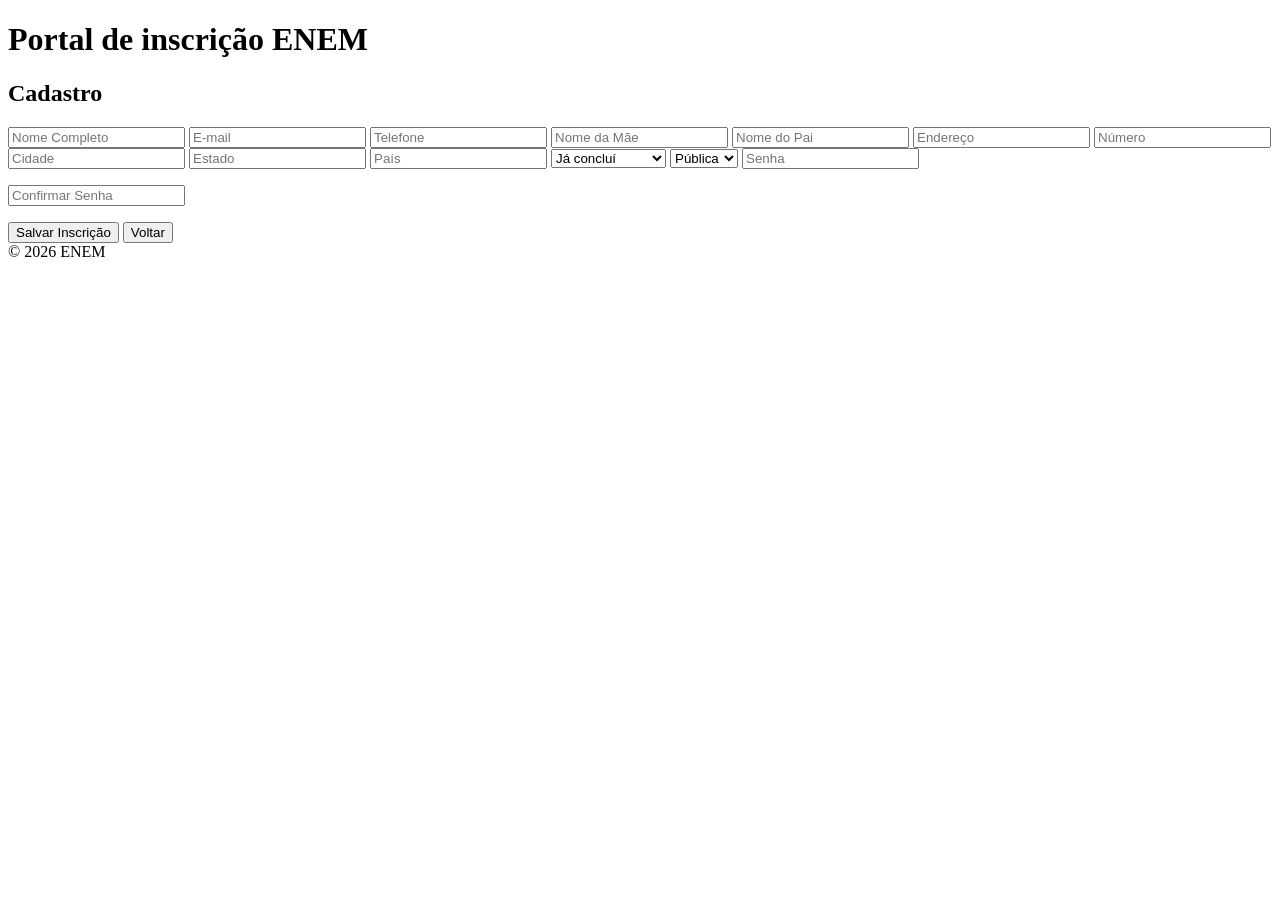
==== html/cadastro.html @ b1a6aa73 "feat: Organização ampla dos códigos" ====
<!DOCTYPE html>
<html>
  <head>
    <title>Cadastro ENEM</title>
    <link rel="stylesheet" href="style.css" />
  </head>
  <body>
    <header>
      <h1>Portal de inscrição ENEM</h1>
    </header>

    <div class="card">
      <h2>Cadastro</h2>

      <input type="text" id="nome" placeholder="Nome Completo" />
      <input type="email" id="emailCad" placeholder="E-mail" />
      <input type="text" placeholder="Telefone" />
      <input type="text" placeholder="Nome da Mãe" />
      <input type="text" placeholder="Nome do Pai" />
      <input type="text" placeholder="Endereço" />
      <input type="text" placeholder="Número" />
      <input type="text" placeholder="Cidade" />
      <input type="text" placeholder="Estado" />
      <input type="text" placeholder="País" />

      <select>
        <option>Já concluí</option>
        <option>Estou cursando</option>
      </select>

      <select>
        <option>Pública</option>
        <option>Privada</option>
      </select>

      <input type="password" id="senha" placeholder="Senha" />
      <p id="erroSenhaCad" class="erro"></p>

      <input type="password" id="confirmar" placeholder="Confirmar Senha" />
      <p id="erroConfirmar" class="erro"></p>

      <button onclick="salvar()">Salvar Inscrição</button>
      <button onclick="voltar()">Voltar</button>
    </div>

    <footer>© 2026 ENEM</footer>

    <script src="script.js"></script>
  </body>
</html>
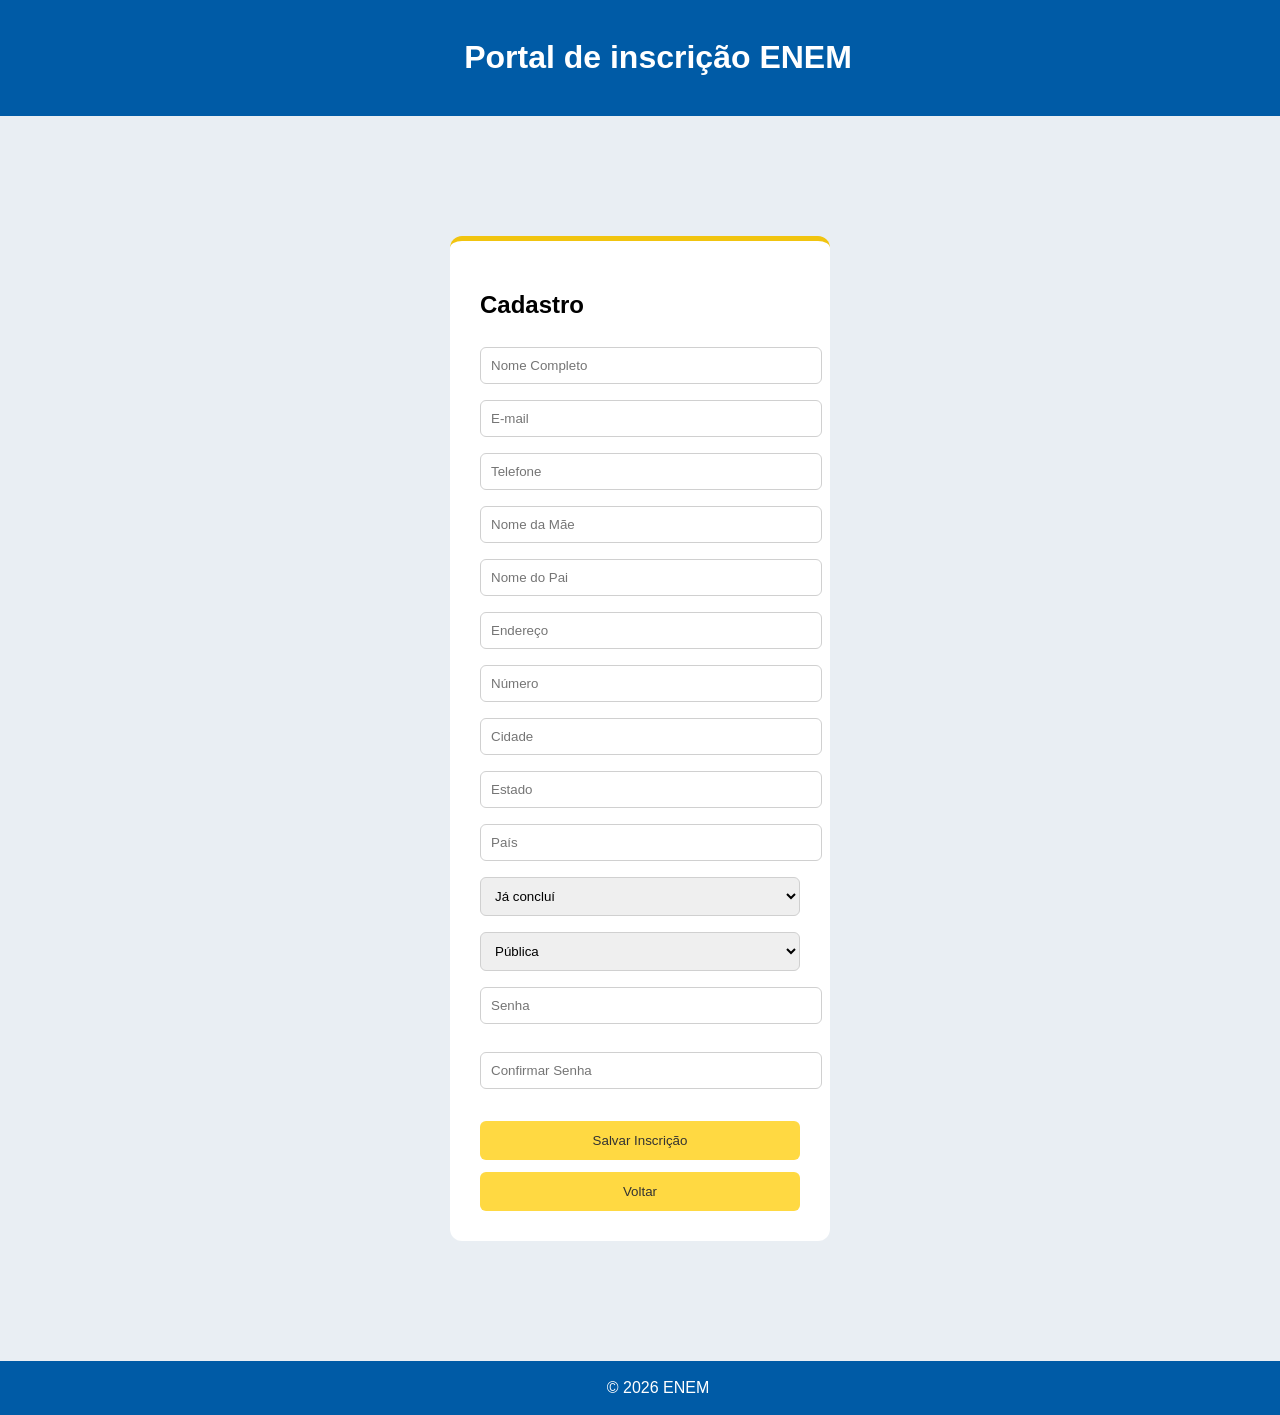
==== commit 3a214814: "feat: projeto finalizado com ajustes de estrtura, estilos e navegação" ====
--- a/html/cadastro.html
+++ b/html/cadastro.html
@@ -2,7 +2,7 @@
 <html>
   <head>
     <title>Cadastro ENEM</title>
-    <link rel="stylesheet" href="style.css" />
+    <link rel="stylesheet" href="/css/style.css" />
   </head>
   <body>
     <header>
--- a/css/style.css
+++ b/css/style.css
@@ -0,0 +1,57 @@
+body {
+    margin: 0;
+    font-family: Arial, sans-serif;
+    background-color: #e9eef3;
+}
+
+header,
+footer {
+    background-color: #005ba6;
+    color: white;
+    text-align: center;
+    padding: 18px;
+    width: 100%;
+}
+
+
+a:visited {
+    color: #f1c40f;
+}
+
+.card {
+    background-color: white;
+    width: 320px;
+    margin: 120px auto;
+    padding: 30px;
+    border-radius: 12px;
+    border-top: 5px solid #f1c40f;
+}
+
+input,
+select {
+    width: 100%;
+    padding: 10px;
+    margin: 8px 0;
+    border: 1px solid #d0d0d0;
+    border-radius: 6px;
+}
+
+button {
+    width: 100%;
+    padding: 12px;
+    background-color: #ffd942;
+    color: #333;
+    border: none;
+    border-radius: 6px;
+    margin-top: 12px;
+    cursor: pointer;
+}
+
+button:hover {
+    background-color: #ffd739;
+}
+
+.erro {
+    color: #0a2dde;
+    font-size: 12px;
+}
